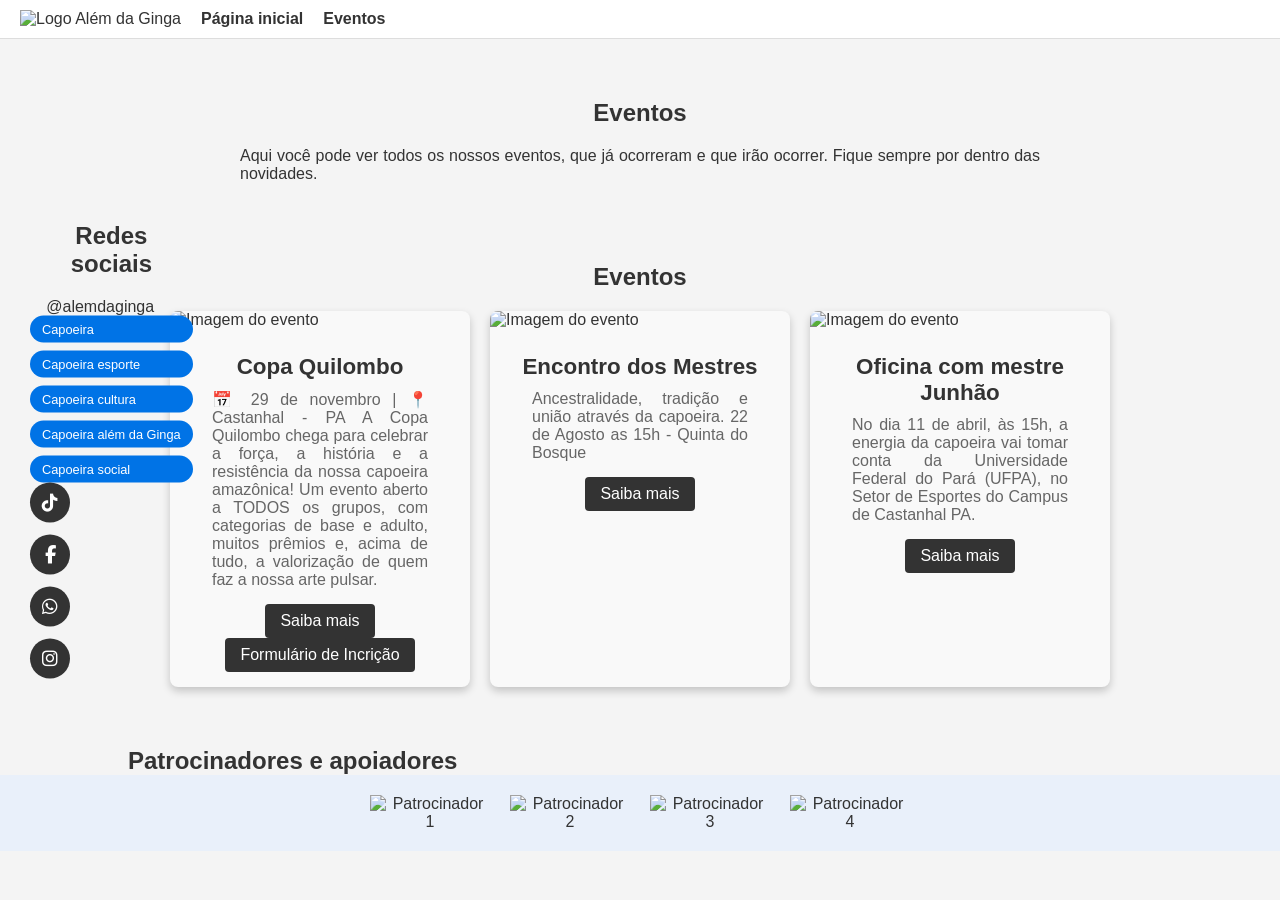
==== eventos-index.html @ b3ec6765 "Add files via upload" ====
<!DOCTYPE html>
<html lang="pt-BR">
<head>
  <meta charset="UTF-8">
  <title>Além da Ginga</title>
  <head>
  <link rel="shortcut icon" href="img/logo-ginga.png" type="image/x-icon">
  <link rel="stylesheet" href="style.css">
   <link rel="stylesheet" href="https://cdnjs.cloudflare.com/ajax/libs/font-awesome/6.4.0/css/all.min.css">
  </head>
<body>
  <header>
  <div class="logo">
    <img src="img/logo-ginga.png" alt="Logo Além da Ginga">
  </div>
  <nav class="navbar">
    <ul>
      <li><a href="alemdaginga-index.html">Página inicial</a></li>
      <li><a href="eventos-index.html">Eventos</a></li>
    </ul>
  </nav>
</header>

<!-- Eventos -->
  <section id="eventos">
    <h2>Eventos</h2>
    <p>Aqui você pode ver todos os nossos eventos, que já ocorreram e que irão ocorrer. Fique sempre por dentro das novidades.</p>
  </section>
  <section id="eventos">
  <h2>Eventos</h2>
  <div class="eventos-container">
    <!-- Card de evento -->
    <div class="evento-card">
      <img src="img/Copaquilombo.jpeg" alt="Imagem do evento">
      <div class="evento-info">
        <h3>Copa Quilombo</h3>
        <p>📅 29 de novembro | 📍 Castanhal - PA
A Copa Quilombo chega para celebrar a força, a história e a resistência da nossa capoeira amazônica! Um evento aberto a TODOS os grupos, com categorias de base e adulto, muitos prêmios e, acima de tudo, a valorização de quem faz a nossa arte pulsar.</p>
        <a href="https://www.instagram.com/p/Dc4syGhFh2-/?igsi=OXUxN3NuNmkyNG1s">Saiba mais</a>
        <a href="https://docs.google.com/forms/d/1gUNEoCvn21JT8FTIdyfeB-2ILQYALZ2hnYDLTrHfJCM/edit">Formulário de Incrição</a>
      </div>
    </div>

    <div class="evento-card">
      <img src="img/Encontro dos mestres.jpeg" alt="Imagem do evento">
      <div class="evento-info">
        <h3>Encontro dos Mestres</h3>
        <p>Ancestralidade, tradição e união através da capoeira. 22 de Agosto as 15h - Quinta do Bosque</p>
        <a href="https://www.instagram.com/p/DbwR_xqke-B/?igsi=MzRoYmtuYm00Z3Bu">Saiba mais</a>
      </div>
    </div>

        <div class="evento-card">
      <img src="img/junhão.jpeg" alt="Imagem do evento">
      <div class="evento-info">
        <h3>Oficina com mestre Junhão</h3>
        <p>No dia 11 de abril, às 15h, a energia da capoeira vai tomar conta da Universidade Federal do Pará (UFPA), no Setor de Esportes do Campus de Castanhal PA. </p>
        <a href="https://www.instagram.com/p/DV_m0OOEWii/?igsi=MWd1aXJlZjR3YWtzaw%3D%3D">Saiba mais</a>
      </div>
    </div>
  </div>
</section>
  <!-- Barra lateral fixa -->
 <div class="social-sidebar">
  <!-- Seção Redes Sociais -->

<section class="social-section">
  <h2>Redes sociais</h2>
  <p>@alemdaginga</p>

  <!-- Tags -->
  <div class="tags">
    <span>Capoeira</span>
    <span>Capoeira esporte</span>
    <span>Capoeira cultura</span>
    <span>Capoeira além da Ginga</span>
    <span>Capoeira social</span>
  </div>

  <!-- Ícones sociais -->
  <div class="social-icons">
    <a href="https://www.tiktok.com/@alemdaginga?_r=1&_t=ZS-991d1IFkJmf" target="_blank"><i class="fab fa-tiktok"></i></a>
    <a href="https://facebook.com/alemdaginga" target="_blank"><i class="fab fa-facebook-f"></i></a>
    <a href="https://wa.me/+5509193571306" target="_blank"><i class="fab fa-whatsapp"></i></a>
    <a href="https://www.instagram.com/alemdagingacapoeira?igsi=MXR1a3l2a2ZmcWxrcg%3D%3D" target="_blank"><i class="fab fa-instagram"></i></a>
  </div>
  </div>
</section>


<!-- Rodapé -->
 <h2>Patrocinadores e apoiadores</h2>
<footer class="site-footer">
  <div class="patrocinadores">
    <img src="img/patrocinador-3.jpeg" alt="Patrocinador 1">
    <img src="img/patrocinador-4.jpeg" alt="Patrocinador 2">
    <img src="img/patrocinador-2.jpeg" alt="Patrocinador 3">
    <img src="img/patrocinador-1.jpeg" alt="Patrocinador 4">
  </div>
</footer>
</body>
</html>
---- style.css ----
@charset "UTF-8";
/* Reset básico */
body {
  font-family: Arial, sans-serif;
  margin: 0;
  background: #f4f4f4;
  color: #333;
  text-align: justify;
}
/* Parte cabeça do site*/
header {
  display: flex;
  align-items: center;
  background: #fff;
  border-bottom: 1px solid #ddd;
  padding: 10px 20px;
}

.logo img {
  height: 60px; /* ajusta tamanho da logo */
  margin-right: 20px;
}

.navbar ul {
  list-style: none;
  display: flex;
  gap: 20px;
  margin: 0;
  padding: 0;
}

.navbar a {
  text-decoration: none;
  color: #333;
  font-weight: bold;
}

/* Foto destaque*/
.hero img {
  width: 500px;   /* ou outro tamanho */
  height: auto;
  display: block;
  margin: 20px auto; /* centraliza */
}

/* imagem lateral fixa */
.imagens-laterais {
  position: fixed;
  top: 50%;
  right: 10px;
  transform: translateY(-50%);
  display: flex;
  flex-direction: column;
  gap: 12px;
  z-index: 1000;
}

.imagens-laterais img {
  width: 120px;
  height: auto;
  border-radius: 8px;
  cursor: zoom-in;
  transition: transform 0.3s;
}

.imagens-laterais img:hover {
  transform: scale(1.1); /* leve zoom na lateral */
}

/* Lightbox central */
.lightbox {
  position: fixed;
  top: 0; left: 0;
  width: 100%; height: 100%;
  background: rgba(0,0,0,0.7);
  display: none;              /* escondido por padrão */
  justify-content: center;
  align-items: center;
  z-index: 2000;
}

.lightbox img {
  max-width: 80%;
  max-height: 80%;
  border-radius: 8px;
  box-shadow: 0 4px 12px rgba(0,0,0,0.5);
}

/* Barra de navegação */
.navbar ul {
nav {
  background: #333;
  padding: 10px;
}
nav ul {
  list-style: none;
  margin: 0;
  padding: 0;
  display: flex;
  justify-content: center;
}
nav ul li {
  margin: 0 15px;
}
nav ul li a {
  color: white;
  text-decoration: none;
  font-weight: bold;
}
}

/* Seções principais */
section {
  max-width: 1000px;
  margin: 40px auto;
  padding: 20px;
}
section h1, section h2, section h3 {
  text-align: center;
  margin-bottom: 20px;
}
section p {
  text-align: justify;
}

/* Margens laterais para títulos e parágrafos */
h1, h2, p {
  width: 80%;          /* controla largura do texto */
  margin: 0 auto;      /* centraliza horizontalmente */
}

/* Rodapé (Contato) */
.site-footer {
  background: #e9f0fa;          /* cor do rodapé */
  padding: 20px;
  text-align: center;
}

.patrocinadores {
  display: flex;             /* organiza lado a lado */
  justify-content: center;   /* centraliza horizontalmente */
  flex-wrap: wrap;           /* quebra linha se não couber */
  gap: 20px;                 /* espaço entre as imagens */
}

.patrocinadores img {
  width: 120px;              /* tamanho fixo das logos */
  height: auto;              /* mantém proporção */
  object-fit: contain;       /* evita distorção */
}


.social-sidebar {
  position: fixed;
  top: 50%;
  left: 10px;               /* distância da borda esquerda */
  transform: translateY(-50%);
  display: flex;
  flex-direction: column;
  gap: 20px;
  z-index: 1000;
}

/* Tags */
.tags {
  display: flex;
  flex-direction: column;
  gap: 8px;
}

.tags span {
  background: #0073e6;
  color: white;
  padding: 6px 12px;
  border-radius: 20px;
  font-size: 0.8em;
  cursor: pointer;
  transition: background 0.3s;
}

.tags span:hover {
  background: #005bb5;
}

/* Ícones sociais */
.social-icons {
  display: flex;
  flex-direction: column;
  gap: 12px;
}

.social-icons a {
  width: 40px;
  height: 40px;
  background: #333;
  color: white;
  border-radius: 50%;
  text-align: center;
  line-height: 40px;
  font-size: 18px;
  transition: background 0.3s;
}

.social-icons a:hover {
  background: #ffcc00;
  color: #333;
}


/* Container de eventos */
.eventos-container {
  display: flex;
  flex-wrap: wrap;
  justify-content: center;
  gap: 20px; /* espaço entre os cards */
}


/* Card individual */
.evento-card {
  background: #f9f9f9;
  border-radius: 8px;
  overflow: hidden;
  width: 300px;
  box-shadow: 0 4px 8px rgba(0,0,0,0.2);
  transition: transform 0.2s;
}

.evento-card:hover {
  transform: scale(1.05); /* efeito de zoom ao passar o mouse */
}

/* Imagem do card */
.evento-card img {
  width: 100%;
  height: 180px;
  object-fit: cover;
}

/* Informações do evento */
.evento-info {
  padding: 15px;
  text-align: center;
}

.evento-info h3 {
  margin: 10px 0;
  font-size: 1.4em;
  color: #333;
}

.evento-info p {
  font-size: 1em;
  color: #666;
  margin-bottom: 15px;
}

.evento-info a {
  display: inline-block;
  padding: 8px 15px;
  background: #333;
  color: white;
  text-decoration: none;
  border-radius: 4px;
}

.evento-info a:hover {
  background: #ffcc00;
  color: #333;
}
.rodape-eventos {
  background: #f9f9f9;       /* cor de fundo suave */
  padding: 20px;
  text-align: center;
  border-top: 2px solid #ddd;
}

.rodape-eventos h3 {
  margin-bottom: 15px;
  font-size: 1.2em;
  color: #333;
}

.logos {
  display: flex;
  justify-content: center;   /* centraliza horizontalmente */
  align-items: center;
  gap: 30px;                 /* espaço entre os logos */
  flex-wrap: wrap;           /* permite quebrar linha em telas menores */
}

.logos img {
  max-height: 80px;          /* controla altura dos logos */
  width: auto;               /* mantém proporção */
  transition: transform 0.3s;
}

.logos img:hover {
  transform: scale(1.1);     /* leve zoom ao passar o mouse */
}


.carousel-eventos {
  position: relative;
  overflow: hidden;
  max-width: 300px;   /* largura máxima do carrossel */
  margin: 20px auto;
}

.carousel-track {
  display: flex;
  transition: transform 0.5s ease;
}

.carousel-track img {
  width: 100%;        /* ocupa toda a largura do carrossel */
  height: auto;       /* mantém proporção */
  flex-shrink: 0;     /* impede que a imagem seja comprimida */
  border-radius: 8px;
}
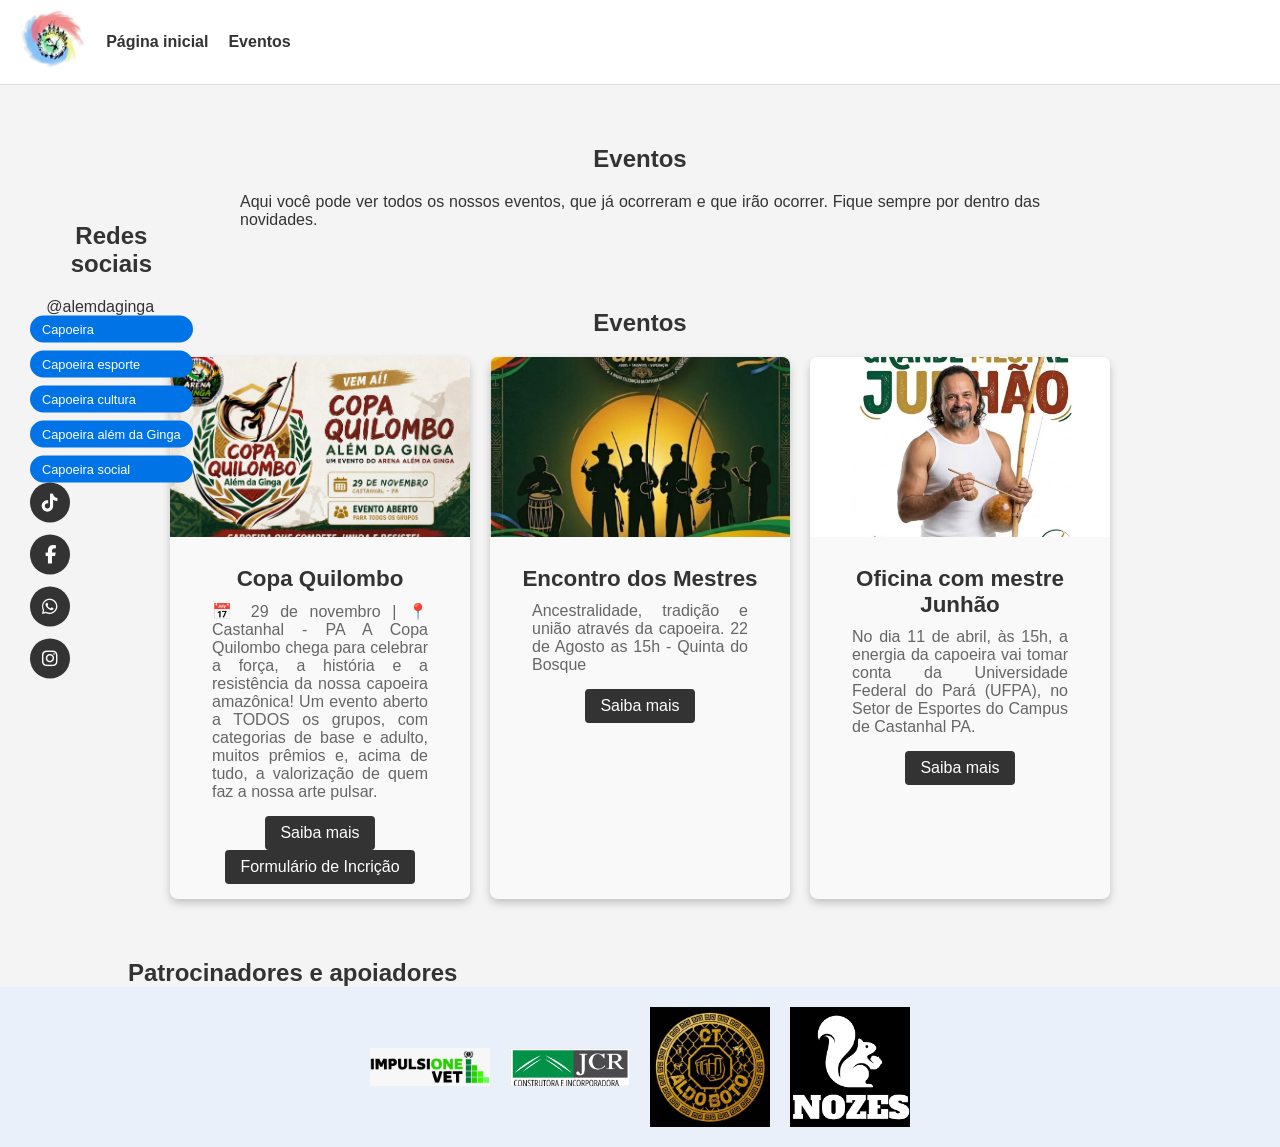
==== commit 92f51b6a: "Fix HTML structure and update event details" ====
--- a/eventos-index.html
+++ b/eventos-index.html
@@ -15,7 +15,7 @@
   </div>
   <nav class="navbar">
     <ul>
-      <li><a href="alemdaginga-index.html">Página inicial</a></li>
+      <li><a href="index.html">Página inicial</a></li>
       <li><a href="eventos-index.html">Eventos</a></li>
     </ul>
   </nav>
